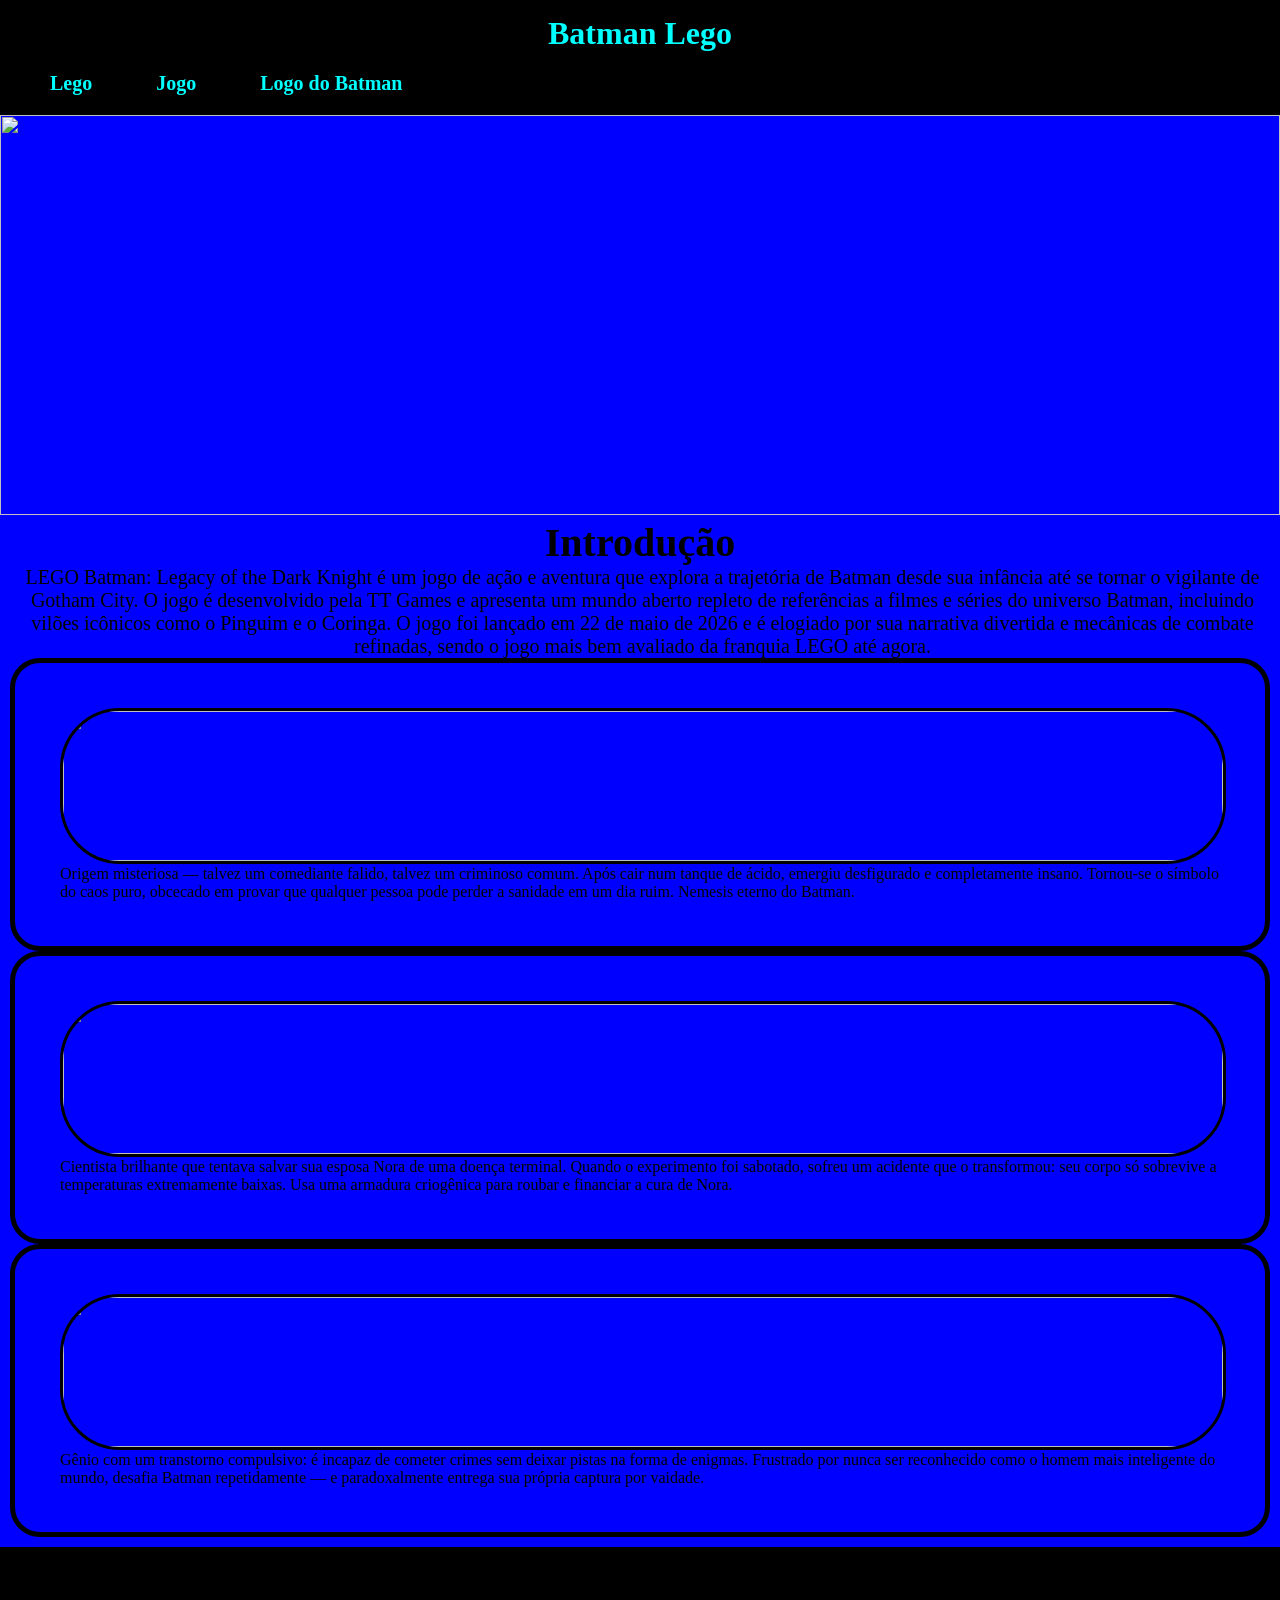
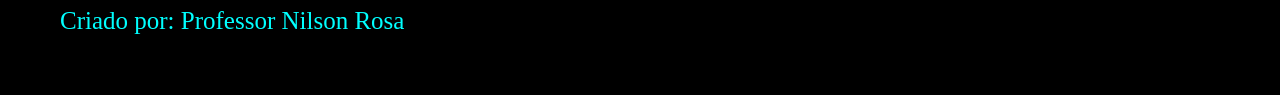
==== index.html @ 24429a16 "update" ====
<!DOCTYPE html>
<html lang="pt-br">

<head>
    <meta charset="UTF-8">
    <link rel="shortcut icon" href="favicon.ico" type="image/x-icon">
    <meta name="viewport" content="width=device-width, initial-scale=1.0">
    <link rel="stylesheet" href="style.css">
    <title>Batman Lego</title>
</head>

<body>

    <header>
        <div class="infoHeader">
            <h1 class="titulo"> Batman Lego</h1>
            <nav>
                <a href="https://www.lego.com/pt-pt">Lego</a>
                <a
                    href="https://www.lego.com/pt-pt/product/lego-batman-legacy-of-the-dark-knight-playstation-5-5010485">Jogo</a>
                <a href="https://www.lego.com/pt-pt/product/batman-logo-76330">Logo do Batman</a>
            </nav>

        </div>
        <div><img class="capa" src="https://www.slashfilm.com/wp/wp-content/images/Lego-Batman1.jpg" alt=""></div>
    </header>
    <main>
        <section class="introducao">
            <h2>Introdução</h2>
            <p>LEGO Batman: Legacy of the Dark Knight é um jogo de ação e aventura que explora a trajetória de Batman
                desde sua infância até se tornar o vigilante de Gotham City. O jogo é desenvolvido pela TT Games e
                apresenta um mundo aberto repleto de referências a filmes e séries do universo Batman, incluindo vilões
                icônicos como o Pinguim e o Coringa. O jogo foi lançado em 22 de maio de 2026 e é elogiado por sua
                narrativa divertida e mecânicas de combate refinadas, sendo o jogo mais bem avaliado da franquia LEGO
                até agora. </p>

        </section>

        <section class="viloes">
            <div class="quad">
                <img src="https://static0.gamerantimages.com/wordpress/wp-content/uploads/2025/08/lego-batman-legacy-of-the-dark-knight-joker.jpg?q=49&fit=crop&w=825&dpr=2" alt="">
                <p> Origem misteriosa — talvez um comediante falido, talvez um criminoso comum. Após cair num
                    tanque de ácido, emergiu desfigurado e completamente insano. Tornou-se o símbolo do caos puro,
                    obcecado
                    em provar que qualquer pessoa pode perder a sanidade em um dia ruim. Nemesis eterno do Batman.</p>
            </div>
            <div class="quad">
                <img src="https://i.ytimg.com/vi/Iyij5kMBv2Q/maxresdefault.jpg" alt="">
                 <p> Cientista brilhante que tentava salvar sua esposa Nora de uma doença terminal. Quando o
                    experimento foi sabotado, sofreu um acidente que o transformou: seu corpo só sobrevive a
                    temperaturas extremamente baixas. Usa uma armadura criogênica para roubar e financiar a cura de
                    Nora. </p>
            </div>
            <div class="quad">
                <img src="https://i.ytimg.com/vi/TU6sinbhdtQ/hqdefault.jpg" alt="">
                <p> Gênio com um transtorno compulsivo: é incapaz de cometer crimes sem deixar pistas na
                    forma de enigmas. Frustrado por nunca ser reconhecido como o homem mais inteligente do mundo,
                    desafia Batman repetidamente — e paradoxalmente entrega sua própria captura por vaidade.</p>
            </div>
           
          
        </section>
    </main>
    <footer>
        <p>Criado por: Professor Nilson Rosa</p>
    </footer>

</body>

</html>
---- style.css ----
*{
    padding: 0px;
    margin: 0px;
}

body {
    background-color: blue;
    height: 100%;
}

.capa {
    width: 100%;
    object-fit: cover;
    height: 400px; /*mudar depois*/
}

.infoHeader{
    padding-top: 15px;
    background-color: black;
}

.titulo {
    text-align: center;
    color: aqua;
}

nav {
    padding: 20px;
}

nav a {
    text-decoration: none;
    color: aqua;
    padding: 30px;
    font-size: 20px;
    font-weight: bold;
}

nav a:hover{
    color: rgb(39, 10, 220);
}

.introducao h2 {
    text-align: center;
    font-size: 40px;
}

.introducao p {
    text-align: center;
    font-size: 20px;
    margin-left: 25px;
    margin-right: 20px;
}

.verodepois{
    display: fiex;
    justify-content: space-between;
    align-items: stretch;
    margin-top: 40px;
    font-size: 20px;
    gap: 5px;
    background-color: black;
}

.quad{
    flex: 1;
    padding: 45px;

    background-color: blue;
    border: 5px solid;
    border-radius: 30px;
    margin-left: 10px;
    margin-right: 10px;
}

.quad img{
    width: 100%;
    height: 150px;
    border: 3px solid;
    border-radius: 60px;
    object-fit:fill;
}

.quad:hover{
    padding: 100px;
    background-color: black;
    color: aqua;
    border: 5px solid black;
}

footer{
    margin-top: 10px;
    color: aqua;
    background-color: black;
    padding: 60px;
    font-size: 25px;
}
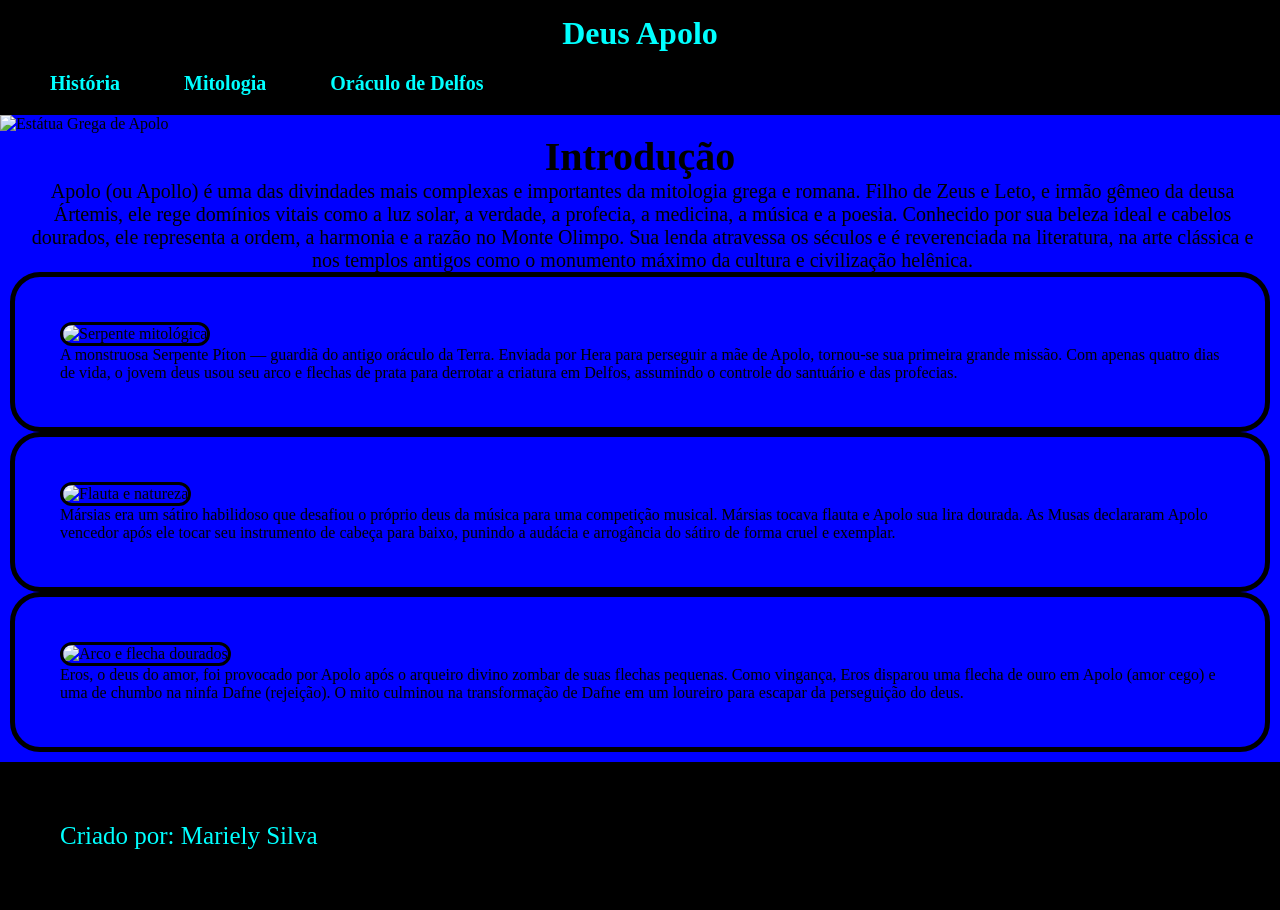
==== commit a8d6e675: "update" ====
--- a/index.html
+++ b/index.html
@@ -6,63 +6,53 @@
     <link rel="shortcut icon" href="favicon.ico" type="image/x-icon">
     <meta name="viewport" content="width=device-width, initial-scale=1.0">
     <link rel="stylesheet" href="style.css">
-    <title>Batman Lego</title>
+    <title>Deus Apolo | Mitologia Grega</title>
 </head>
 
 <body>
 
     <header>
         <div class="infoHeader">
-            <h1 class="titulo"> Batman Lego</h1>
+            <h1 class="titulo">Deus Apolo</h1>
             <nav>
-                <a href="https://www.lego.com/pt-pt">Lego</a>
-                <a
-                    href="https://www.lego.com/pt-pt/product/lego-batman-legacy-of-the-dark-knight-playstation-5-5010485">Jogo</a>
-                <a href="https://www.lego.com/pt-pt/product/batman-logo-76330">Logo do Batman</a>
+                <a href="https://worldhistory.org">História</a>
+                <a href="https://greciaantiga.org">Mitologia</a>
+                <a href="https://wikipedia.org">Oráculo de Delfos</a>
             </nav>
 
         </div>
-        <div><img class="capa" src="https://www.slashfilm.com/wp/wp-content/images/Lego-Batman1.jpg" alt=""></div>
+        <!-- Imagem de capa temática com o tom azul de fundo para destacar o topo -->
+        <div><img class="capa" src="https://unsplash.com" alt="Estátua Grega de Apolo"></div>
     </header>
     <main>
         <section class="introducao">
             <h2>Introdução</h2>
-            <p>LEGO Batman: Legacy of the Dark Knight é um jogo de ação e aventura que explora a trajetória de Batman
-                desde sua infância até se tornar o vigilante de Gotham City. O jogo é desenvolvido pela TT Games e
-                apresenta um mundo aberto repleto de referências a filmes e séries do universo Batman, incluindo vilões
-                icônicos como o Pinguim e o Coringa. O jogo foi lançado em 22 de maio de 2026 e é elogiado por sua
-                narrativa divertida e mecânicas de combate refinadas, sendo o jogo mais bem avaliado da franquia LEGO
-                até agora. </p>
+            <p>Apolo (ou Apollo) é uma das divindades mais complexas e importantes da mitologia grega e romana. Filho de Zeus e Leto, e irmão gêmeo da deusa Ártemis, ele rege domínios vitais como a luz solar, a verdade, a profecia, a medicina, a música e a poesia. Conhecido por sua beleza ideal e cabelos dourados, ele representa a ordem, a harmonia e a razão no Monte Olimpo. Sua lenda atravessa os séculos e é reverenciada na literatura, na arte clássica e nos templos antigos como o monumento máximo da cultura e civilização helênica.</p>
 
         </section>
 
+        <!-- Seção onde ficavam os vilões, agora usada para os 3 maiores mitos e rivais de Apolo -->
         <section class="viloes">
+            <!-- Bloco 1: A Serpente Píton -->
             <div class="quad">
-                <img src="https://static0.gamerantimages.com/wordpress/wp-content/uploads/2025/08/lego-batman-legacy-of-the-dark-knight-joker.jpg?q=49&fit=crop&w=825&dpr=2" alt="">
-                <p> Origem misteriosa — talvez um comediante falido, talvez um criminoso comum. Após cair num
-                    tanque de ácido, emergiu desfigurado e completamente insano. Tornou-se o símbolo do caos puro,
-                    obcecado
-                    em provar que qualquer pessoa pode perder a sanidade em um dia ruim. Nemesis eterno do Batman.</p>
+                <img src="https://unsplash.com" alt="Serpente mitológica">
+                <p>A monstruosa Serpente Píton — guardiã do antigo oráculo da Terra. Enviada por Hera para perseguir a mãe de Apolo, tornou-se sua primeira grande missão. Com apenas quatro dias de vida, o jovem deus usou seu arco e flechas de prata para derrotar a criatura em Delfos, assumindo o controle do santuário e das profecias.</p>
             </div>
+            <!-- Bloco 2: O Satíro Mársias -->
             <div class="quad">
-                <img src="https://i.ytimg.com/vi/Iyij5kMBv2Q/maxresdefault.jpg" alt="">
-                 <p> Cientista brilhante que tentava salvar sua esposa Nora de uma doença terminal. Quando o
-                    experimento foi sabotado, sofreu um acidente que o transformou: seu corpo só sobrevive a
-                    temperaturas extremamente baixas. Usa uma armadura criogênica para roubar e financiar a cura de
-                    Nora. </p>
+                <img src="https://unsplash.com" alt="Flauta e natureza">
+                <p>Mársias era um sátiro habilidoso que desafiou o próprio deus da música para uma competição musical. Mársias tocava flauta e Apolo sua lira dourada. As Musas declararam Apolo vencedor após ele tocar seu instrumento de cabeça para baixo, punindo a audácia e arrogância do sátiro de forma cruel e exemplar.</p>
             </div>
+            <!-- Bloco 3: O Cupido (Eros) e Dafne -->
             <div class="quad">
-                <img src="https://i.ytimg.com/vi/TU6sinbhdtQ/hqdefault.jpg" alt="">
-                <p> Gênio com um transtorno compulsivo: é incapaz de cometer crimes sem deixar pistas na
-                    forma de enigmas. Frustrado por nunca ser reconhecido como o homem mais inteligente do mundo,
-                    desafia Batman repetidamente — e paradoxalmente entrega sua própria captura por vaidade.</p>
+                <img src="https://unsplash.com" alt="Arco e flecha dourados">
+                <p>Eros, o deus do amor, foi provocado por Apolo após o arqueiro divino zombar de suas flechas pequenas. Como vingança, Eros disparou uma flecha de ouro em Apolo (amor cego) e uma de chumbo na ninfa Dafne (rejeição). O mito culminou na transformação de Dafne em um loureiro para escapar da perseguição do deus.</p>
             </div>
            
-          
         </section>
     </main>
     <footer>
-        <p>Criado por: Professor Nilson Rosa</p>
+        <p>Criado por: Mariely Silva</p>
     </footer>
 
 </body>
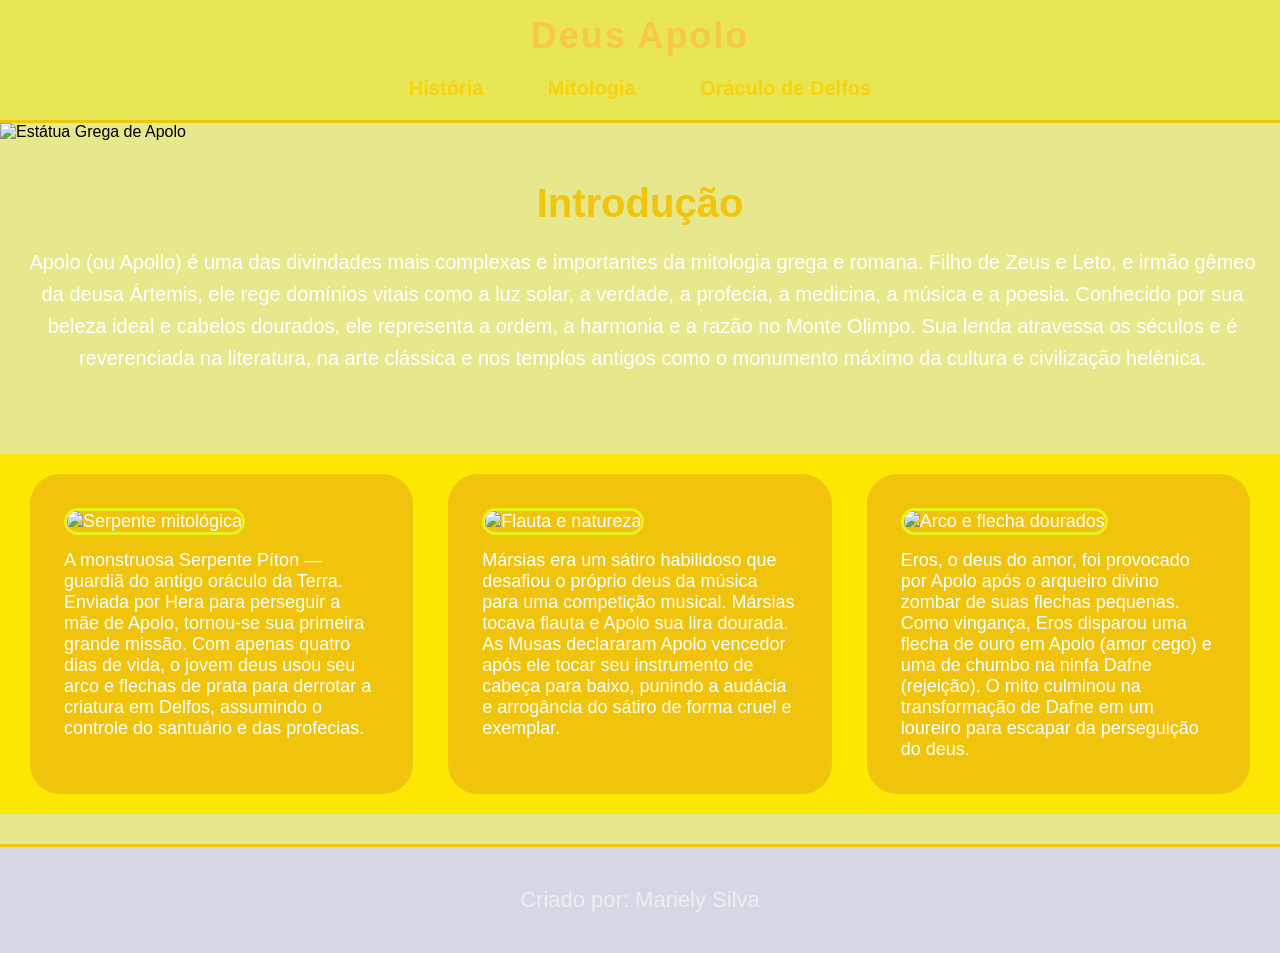
==== commit 94fe8a22: "up" ====
--- a/index.html
+++ b/index.html
@@ -22,7 +22,7 @@
 
         </div>
         <!-- Imagem de capa temática com o tom azul de fundo para destacar o topo -->
-        <div><img class="capa" src="https://unsplash.com" alt="Estátua Grega de Apolo"></div>
+        <div><img class="capa" src="https://t4.ftcdn.net/jpg/09/83/36/83/360_F_983368310_AFgwBl2NDbBDu6LvvRJ1ThxGCau5Lw8K.jpg" alt="Estátua Grega de Apolo"></div>
     </header>
     <main>
         <section class="introducao">
--- a/style.css
+++ b/style.css
@@ -1,48 +1,68 @@
+/* Configurações Gerais */
 *{
     padding: 0px;
     margin: 0px;
+    box-sizing: border-box; /* Garante que os paddings não quebrem o tamanho dos blocos */
 }
 
 body {
-    background-color: blue;
+    background-color: #e7e78b; /* Um azul escuro celestial e profundo */
     height: 100%;
+    font-family: 'Segoe UI', Tahoma, Geneva, Verdana, sans-serif;
 }
 
+/* Imagem de Capa do Topo */
 .capa {
     width: 100%;
     object-fit: cover;
-    height: 400px; /*mudar depois*/
+    height: 400px; 
 }
 
+/* Painel de Informações do Header */
 .infoHeader{
     padding-top: 15px;
-    background-color: black;
+    background-color: #e9e653; /* Azul quase preto para dar contraste */
+    border-bottom: 3px solid #f1c40f; /* Linha dourada fina representando o Sol */
 }
 
+/* Título Principal */
 .titulo {
     text-align: center;
-    color: aqua;
+    color: #f8c847; /* Mantido o tom Aqua solicitado */
+    letter-spacing: 2px;
+    font-size: 36px;
 }
 
+/* Menu de Navegação */
 nav {
     padding: 20px;
+    text-align: center; /* Centraliza as opções do menu */
 }
 
 nav a {
     text-decoration: none;
-    color: aqua;
+    color: #f8d10f; /* Tom Aqua */
     padding: 30px;
     font-size: 20px;
     font-weight: bold;
+    transition: color 0.3s ease;
 }
 
 nav a:hover{
-    color: rgb(39, 10, 220);
+    color: #f1c40f; /* Muda para dourado solar ao passar o mouse */
+}
+
+/* Seção de Introdução */
+.introducao {
+    padding: 40px 0;
+    color: #ffffff;
 }
 
 .introducao h2 {
     text-align: center;
     font-size: 40px;
+    color: #f1c40f; /* Dourado para destacar o título */
+    margin-bottom: 20px;
 }
 
 .introducao p {
@@ -50,48 +70,60 @@
     font-size: 20px;
     margin-left: 25px;
     margin-right: 20px;
+    line-height: 1.6;
 }
 
-.verodepois{
-    display: fiex;
+/* Seção dos Quadrados (Corrigido de 'fiex' para 'flex' e mapeado para a seção) */
+.viloes {
+    display: flex; /* CORRIGIDO: Era 'fiex' */
     justify-content: space-between;
     align-items: stretch;
     margin-top: 40px;
-    font-size: 20px;
-    gap: 5px;
-    background-color: black;
+    font-size: 18px;
+    gap: 15px;
+    background-color: #fde804; /* Fundo escuro para destacar os blocos azuis */
+    padding: 20px;
 }
 
+/* Os Blocos de Conteúdo/Mitos */
 .quad{
     flex: 1;
-    padding: 45px;
-
-    background-color: blue;
-    border: 5px solid;
+    padding: 30px; /* Reduzido levemente para evitar quebras bruscas no hover */
+    background-color: #f0c30d; /* Azul clássico mitológico */
+    color: #ffffff;
+    border: 4px solid #f1c40f; /* Borda dourada */
     border-radius: 30px;
     margin-left: 10px;
     margin-right: 10px;
+    transition: all 0.4s ease; /* Transição suave para o efeito de hover */
 }
 
+/* Imagens dentro dos Blocos */
 .quad img{
     width: 100%;
-    height: 150px;
-    border: 3px solid;
-    border-radius: 60px;
-    object-fit:fill;
+    height: 180px;
+    border: 3px solid #e8f31c;
+    border-radius: 20px; /* Ajustado para harmonizar com o container */
+    object-fit: cover; /* Corrigido de 'fill' para não distorcer as fotos antigas */
+    margin-bottom: 15px;
 }
 
+/* Efeito de Destaque Interativo nos Blocos */
 .quad:hover{
-    padding: 100px;
-    background-color: black;
-    color: aqua;
-    border: 5px solid black;
+    padding: 45px; /* Efeito de expansão controlado */
+    background-color: #fbe207; /* Fundo escuro */
+    color: #f1de07; /* Texto muda para Aqua */
+    border: 4px solid #e7d803; /* Borda muda para Aqua */
+    cursor: pointer;
 }
 
+/* Rodapé */
 footer{
-    margin-top: 10px;
-    color: aqua;
-    background-color: black;
-    padding: 60px;
-    font-size: 25px;
+    margin-top: 30px;
+    color: #e9f1f1; /* Tom Aqua */
+    background-color: #d4d8e4;
+    padding: 40px;
+    text-align: center;
+    font-size: 22px;
+    border-top: 3px solid #f1c40f;
 }
